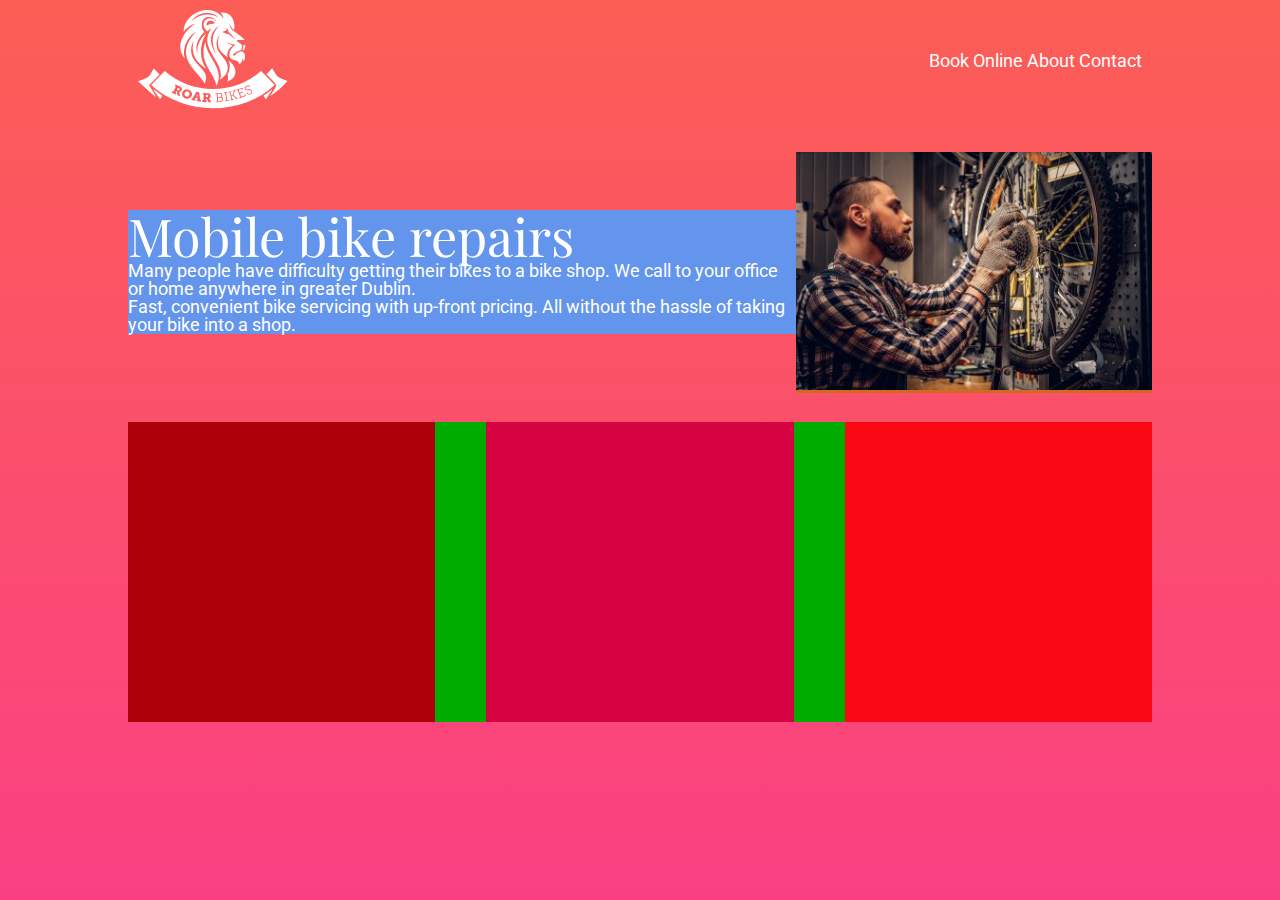
==== index.html @ 0fbd0024 "Explore px em rem" ====
<!DOCTYPE html>

<html lang="en">

<head>

    <meta charset="UTF-8">
    <meta name="viewport" content="width=device-width, initial-scale=1.0">

    <title>Mobile bike repairs anywhere in greater Dublin, Ireland.</title>

    <meta name="description" content="Roar Bikes">

    <!-- This is Eric Meyers CSS Reset -->
    <link rel="stylesheet" href="/css/reset-em.css">

    <!-- This is my custom CSS for This Website -->
    <link rel="stylesheet" href="/css/styles.css">

    <!-- Fonts-->
    <link href="https://fonts.googleapis.com/css?family=Playfair+Display|Roboto:300&display=swap" rel="stylesheet">

</head>

<body>

    <div class="container">

        <header>
            <div class="logo">
                <img src="/images/logo-roar-bikes.png" alt="logo for bike repair shop roar bikes">
            </div>
            <nav>Book Online About Contact</nav>
        </header>

        <main>
            <div class="herobox1">
                <h1>Mobile bike repairs</h1>
                <p>Many people have difficulty getting their bikes to a bike shop. We call to your office or home anywhere in greater Dublin. </p>
                <p>Fast, convenient bike servicing with up-front pricing. All without the hassle of taking your bike into a shop.</p>
            </div>
            <div class="herobox2">
                <img src="/images/image-bike-repair-service.jpg" alt="person servicing bike in Dublin">
            </div>
        </main>

        <div class="cards">
            <div class="card1"></div>
            <div class="card2"></div>
            <div class="card3"></div>
        </div>

    </div>

</body>

</html>
---- css/styles.css ----
html {
    height: 100%;
}

body {
    background-image: linear-gradient(#FC5E55 ,#FA4083);
    /* background-image: linear-gradient(90DEG,red,yellow); */
    /* background-image: linear-gradient(to left,red,yellow,green); */
    font-family: 'Roboto', sans-serif;
    font-size: 1.125rem;
    color: white;
}

.container {
    width: 1024px;
    min-height: 300px;
    margin-left: auto;
    margin-right: auto;
}

header {
    display: flex;
    align-items: center;
    justify-content: space-between;
    padding: 10px;
}

main {
    min-height: 300px;
    display: flex;
    align-items: center;
}

.cards {
    background-color: rgb(1, 172, 1);
    min-height: 300px;
    display: flex;
    justify-content: space-between
}

.card1 {
    background-color: rgb(172, 1, 10);
    min-height: 300px;
    width: 30%;
}

.card2 {
    background-color: rgb(214, 3, 66);
    min-height: 300px;
    width: 30%;
}

.card3 {
    background-color: rgb(250, 8, 20);
    min-height: 300px;
    width: 30%;
}

.herobox1 {
    background-color: cornflowerblue;
    flex: 2;
}

.herobox2 {
    background-color: chocolate;
    flex: 1;
}

h1 {
    font-size: 3.25rem;
    font-family: 'Playfair Display', serif;
}

h2 {
    font-family: 'Playfair Display', serif;
}
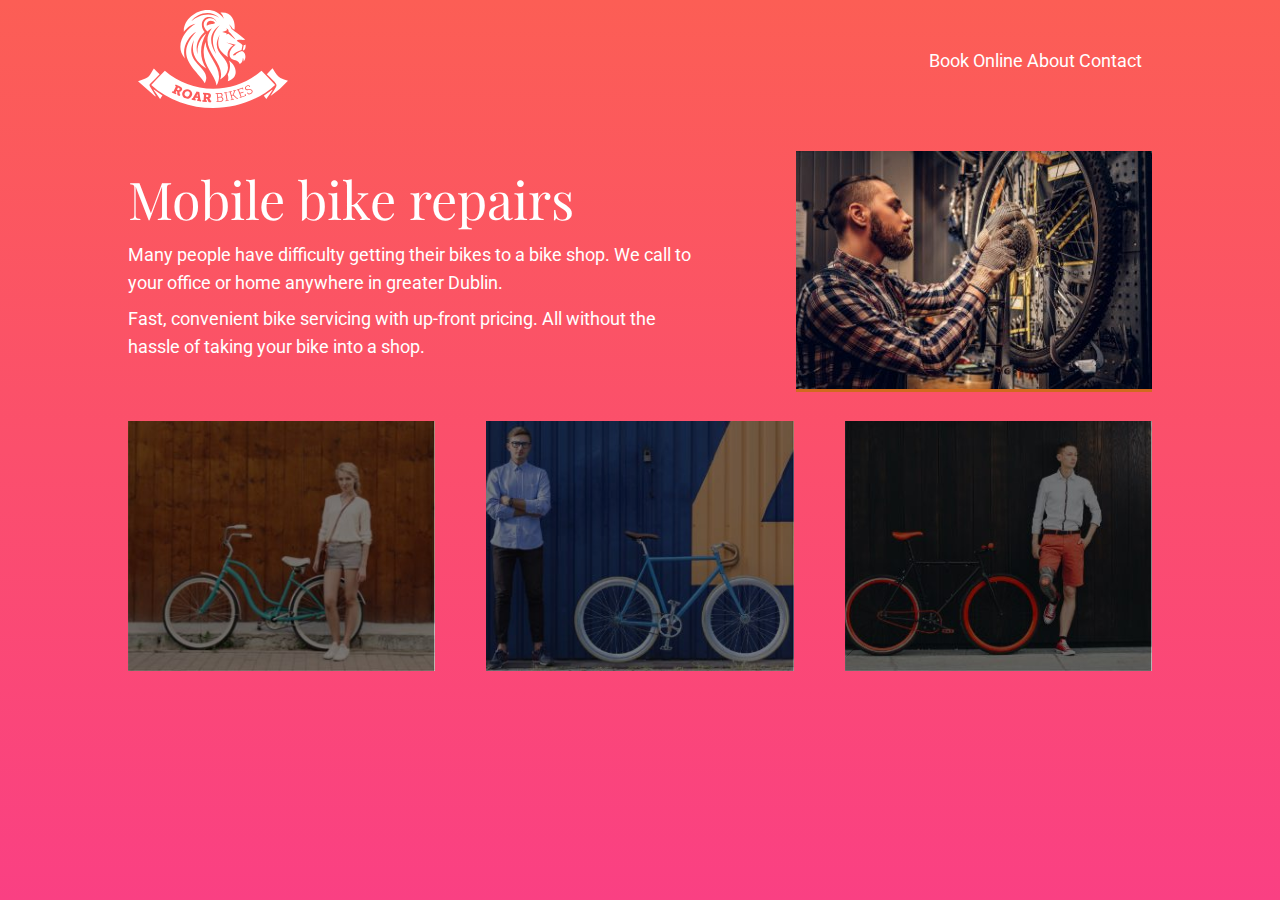
==== commit 7aedd7ae: "Add BAcground Imagess" ====
--- a/index.html
+++ b/index.html
@@ -28,7 +28,7 @@
 
         <header>
             <div class="logo">
-                <img src="/images/logo-roar-bikes.png" alt="logo for bike repair shop roar bikes">
+                <img src="/images/logo-roar-bikes.svg" alt="logo for bike repair shop roar bikes">
             </div>
             <nav>Book Online About Contact</nav>
         </header>
--- a/css/styles.css
+++ b/css/styles.css
@@ -32,33 +32,37 @@
 }
 
 .cards {
-    background-color: rgb(1, 172, 1);
-    min-height: 300px;
     display: flex;
     justify-content: space-between
 }
 
 .card1 {
-    background-color: rgb(172, 1, 10);
-    min-height: 300px;
+    background-image: url(/images/image-background-card1.jpg);
+    background-size: cover;
+    background-position: bottom;
+    min-height: 250px;
     width: 30%;
 }
 
 .card2 {
-    background-color: rgb(214, 3, 66);
-    min-height: 300px;
+    background-image: url(/images/image-background-card2.jpg);
+    background-size: cover;
+    background-position: bottom;
+    min-height: 250px;
     width: 30%;
 }
 
 .card3 {
-    background-color: rgb(250, 8, 20);
-    min-height: 300px;
+    background-image: url(/images/image-background-card3.jpg);
+    background-size: cover;
+    background-position: bottom;
+    min-height: 250px;
     width: 30%;
 }
 
 .herobox1 {
-    background-color: cornflowerblue;
     flex: 2;
+    padding-right: 100px;
 }
 
 .herobox2 {
@@ -69,8 +73,14 @@
 h1 {
     font-size: 3.25rem;
     font-family: 'Playfair Display', serif;
+    margin-bottom: 1rem;
 }
 
 h2 {
     font-family: 'Playfair Display', serif;
+}
+
+p {
+    line-height: 1.75rem;
+    margin-bottom: 0.5rem;
 }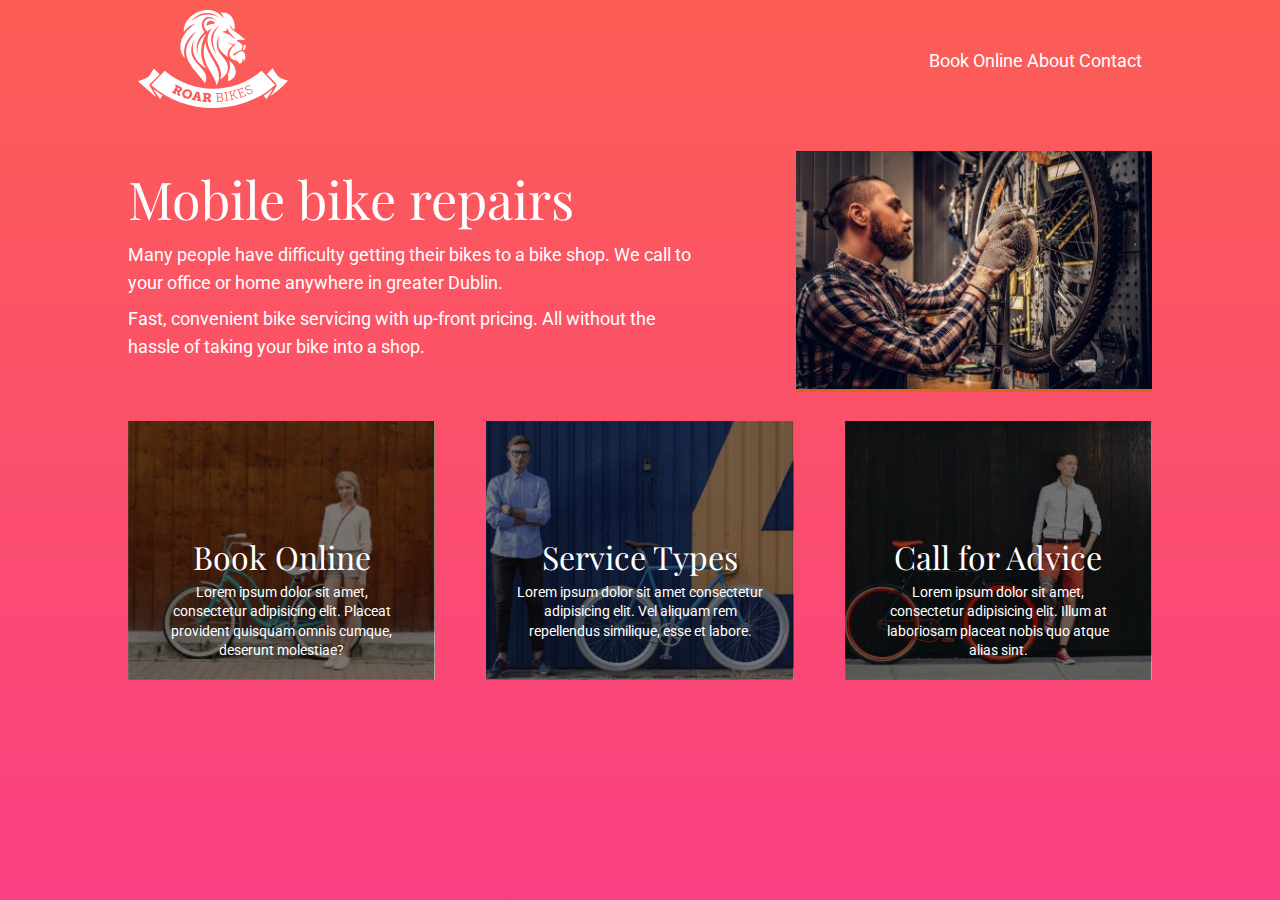
==== commit 1c239cd1: "Complete Card Content" ====
--- a/index.html
+++ b/index.html
@@ -19,6 +19,7 @@
 
     <!-- Fonts-->
     <link href="https://fonts.googleapis.com/css?family=Playfair+Display|Roboto:300&display=swap" rel="stylesheet">
+    <link rel="stylesheet" href="https://use.fontawesome.com/releases/v5.8.2/css/all.css" integrity="sha384-oS3vJWv+0UjzBfQzYUhtDYW+Pj2yciDJxpsK1OYPAYjqT085Qq/1cq5FLXAZQ7Ay" crossorigin="anonymous">
 
 </head>
 
@@ -45,9 +46,21 @@
         </main>
 
         <div class="cards">
-            <div class="card1"></div>
-            <div class="card2"></div>
-            <div class="card3"></div>
+            <div class="card1">
+                <i class="fas fa-bicycle"></i>
+                <h2>Book Online</h2>
+                <p>Lorem ipsum dolor sit amet, consectetur adipisicing elit. Placeat provident quisquam omnis cumque, deserunt molestiae?</p>
+            </div>
+            <div class="card2">
+                <i class="fas fa-cog"></i>
+                <h2>Service Types</h2>
+                <p>Lorem ipsum dolor sit amet consectetur adipisicing elit. Vel aliquam rem repellendus similique, esse et labore.</p>
+            </div>
+            <div class="card3">
+                <i class="fas fa-phone"></i>
+                <h2>Call for Advice</h2>
+                <p>Lorem ipsum dolor sit amet, consectetur adipisicing elit. Illum at laboriosam placeat nobis quo atque alias sint.</p>
+            </div>
         </div>
 
     </div>
--- a/css/styles.css
+++ b/css/styles.css
@@ -33,7 +33,8 @@
 
 .cards {
     display: flex;
-    justify-content: space-between
+    justify-content: space-between;
+    text-align: center;
 }
 
 .card1 {
@@ -77,10 +78,23 @@
 }
 
 h2 {
+    font-size: 2rem;
     font-family: 'Playfair Display', serif;
+    margin-top: 20px;
 }
 
 p {
     line-height: 1.75rem;
     margin-bottom: 0.5rem;
+}
+
+.cards p {
+    font-size: 0.85rem;
+    line-height: 1.2rem;
+    margin: 10px 30px 20px 30px;
+}
+
+.cards i {
+    font-size: 100px;
+    margin: 10px;
 }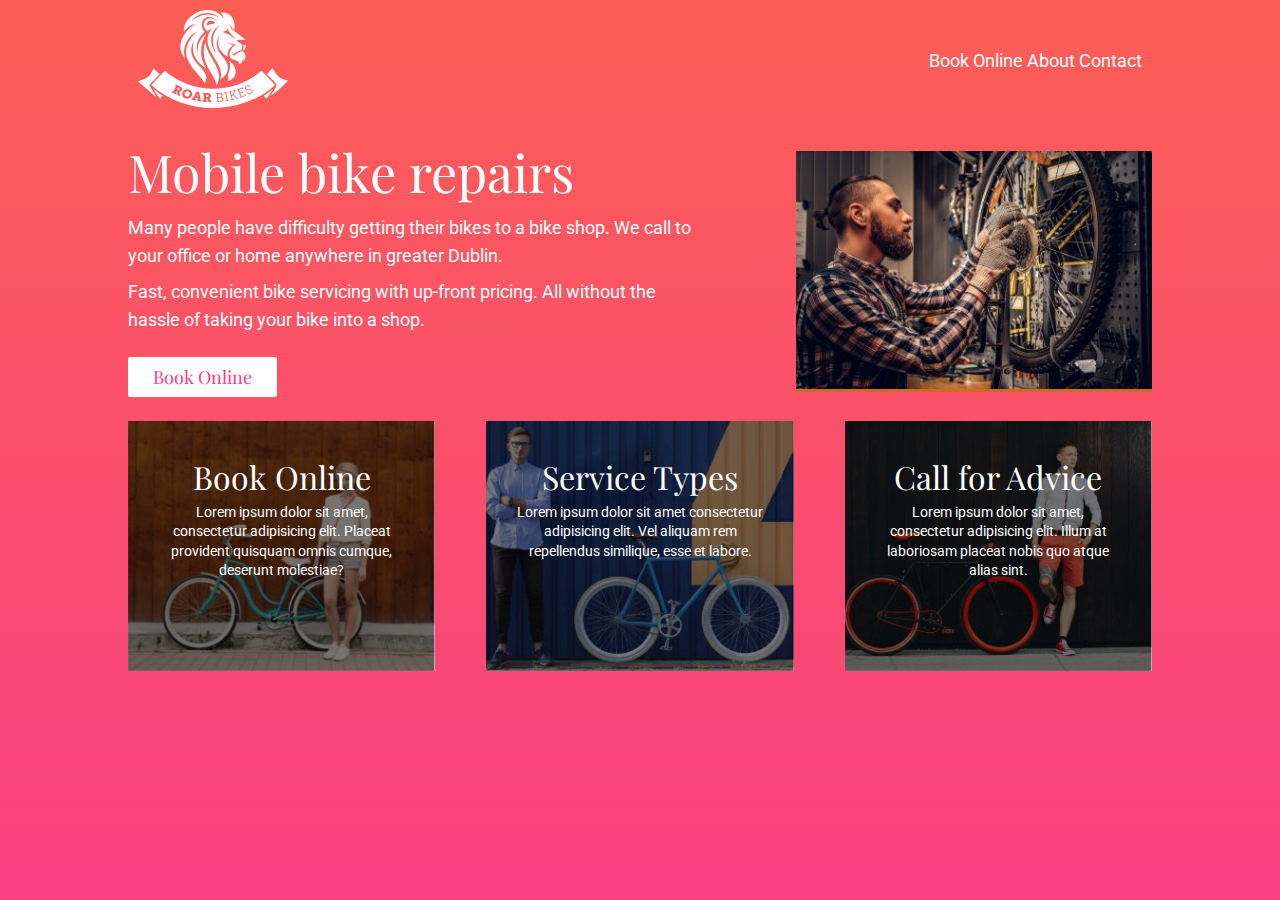
==== commit cc9fea1f: "Add Book Online Button" ====
--- a/index.html
+++ b/index.html
@@ -39,6 +39,7 @@
                 <h1>Mobile bike repairs</h1>
                 <p>Many people have difficulty getting their bikes to a bike shop. We call to your office or home anywhere in greater Dublin. </p>
                 <p>Fast, convenient bike servicing with up-front pricing. All without the hassle of taking your bike into a shop.</p>
+                <a href="#" class="myButton">Book Online</a>
             </div>
             <div class="herobox2">
                 <img src="/images/image-bike-repair-service.jpg" alt="person servicing bike in Dublin">
@@ -47,19 +48,25 @@
 
         <div class="cards">
             <div class="card1">
-                <i class="fas fa-bicycle"></i>
-                <h2>Book Online</h2>
-                <p>Lorem ipsum dolor sit amet, consectetur adipisicing elit. Placeat provident quisquam omnis cumque, deserunt molestiae?</p>
+                <a href="#">
+                    <i class="fas fa-bicycle"></i>
+                    <h2>Book Online</h2>
+                    <p>Lorem ipsum dolor sit amet, consectetur adipisicing elit. Placeat provident quisquam omnis cumque, deserunt molestiae?</p>
+                </a>
             </div>
             <div class="card2">
-                <i class="fas fa-cog"></i>
-                <h2>Service Types</h2>
-                <p>Lorem ipsum dolor sit amet consectetur adipisicing elit. Vel aliquam rem repellendus similique, esse et labore.</p>
+                <a href="#">
+                    <i class="fas fa-cog"></i>
+                    <h2>Service Types</h2>
+                    <p>Lorem ipsum dolor sit amet consectetur adipisicing elit. Vel aliquam rem repellendus similique, esse et labore.</p>
+                </a>
             </div>
             <div class="card3">
-                <i class="fas fa-phone"></i>
-                <h2>Call for Advice</h2>
-                <p>Lorem ipsum dolor sit amet, consectetur adipisicing elit. Illum at laboriosam placeat nobis quo atque alias sint.</p>
+                <a href="#">
+                    <i class="fas fa-phone"></i>
+                    <h2>Call for Advice</h2>
+                    <p>Lorem ipsum dolor sit amet, consectetur adipisicing elit. Illum at laboriosam placeat nobis quo atque alias sint.</p>
+                </a>
             </div>
         </div>
 
--- a/css/styles.css
+++ b/css/styles.css
@@ -61,6 +61,11 @@
     width: 30%;
 }
 
+.card1, .card2, .card3 {
+    padding: 30px 30px 20px 30px;
+    box-sizing: border-box;
+}
+
 .herobox1 {
     flex: 2;
     padding-right: 100px;
@@ -80,7 +85,7 @@
 h2 {
     font-size: 2rem;
     font-family: 'Playfair Display', serif;
-    margin-top: 20px;
+    margin-top: 10px;
 }
 
 p {
@@ -91,10 +96,25 @@
 .cards p {
     font-size: 0.85rem;
     line-height: 1.2rem;
-    margin: 10px 30px 20px 30px;
+    margin-top: 10px;
 }
 
 .cards i {
     font-size: 100px;
-    margin: 10px;
+}
+
+.cards a {
+    color: white;
+    text-decoration: none;
+}
+
+.myButton {
+    text-decoration: none;
+    background-color: white;
+    color: #FA4083;
+    font-family: 'Playfair Display', serif;
+    padding: 11px 25px;
+    display: inline-block;
+    margin-top: 15px;
+    border-radius: 2px;
 }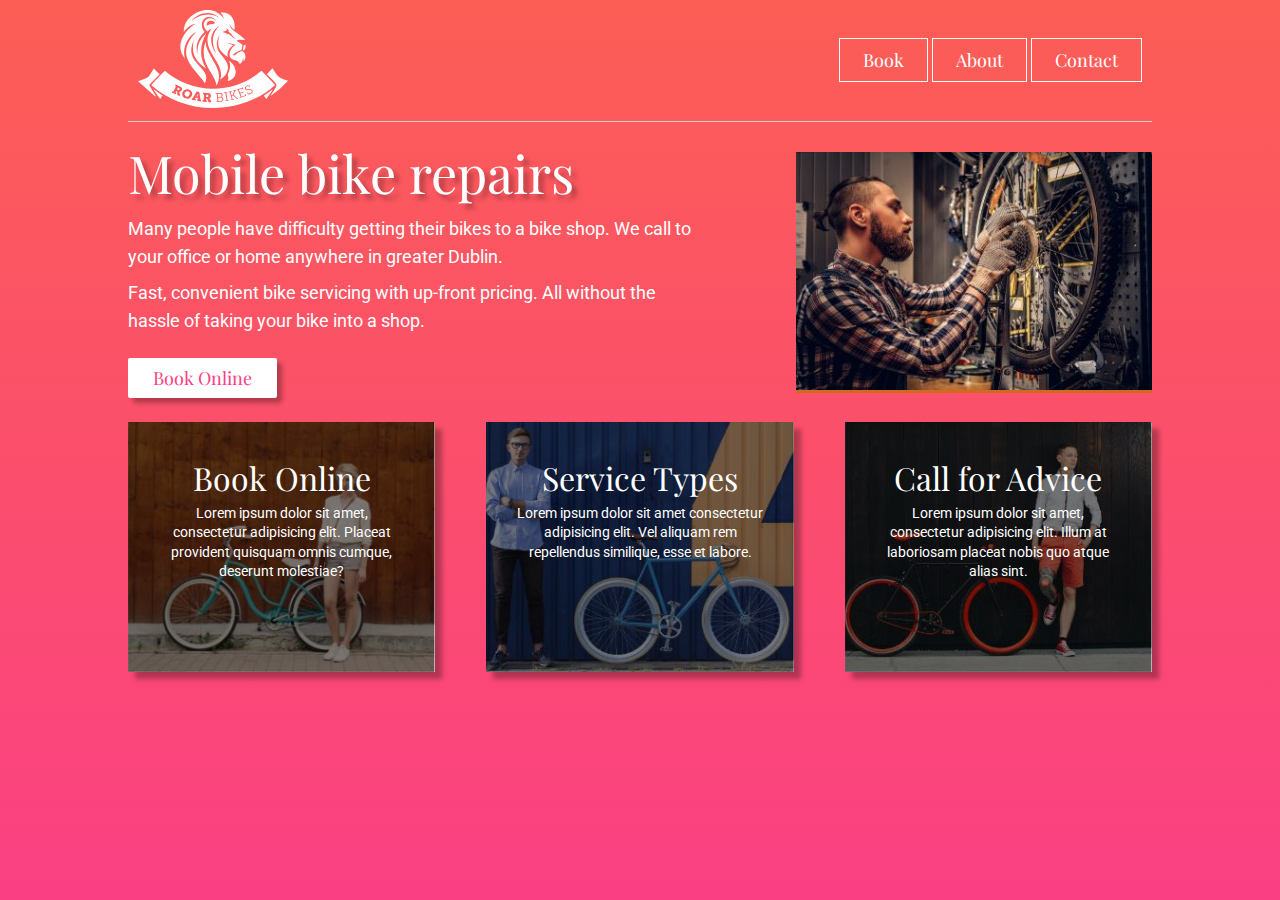
==== commit 20e90330: "Complete Header Styling" ====
--- a/index.html
+++ b/index.html
@@ -31,7 +31,11 @@
             <div class="logo">
                 <img src="/images/logo-roar-bikes.svg" alt="logo for bike repair shop roar bikes">
             </div>
-            <nav>Book Online About Contact</nav>
+            <nav>
+                <a href="#" class="myNavButton">Book</a>
+                <a href="#" class="myNavButton">About</a>
+                <a href="#" class="myNavButton">Contact</a>
+            </nav>
         </header>
 
         <main>
--- a/css/styles.css
+++ b/css/styles.css
@@ -23,6 +23,7 @@
     align-items: center;
     justify-content: space-between;
     padding: 10px;
+    border-bottom: 1px solid lightgray;
 }
 
 main {
@@ -43,6 +44,7 @@
     background-position: bottom;
     min-height: 250px;
     width: 30%;
+    box-shadow: 7px 7px 5px rgba(0, 0, 0, 0.295)
 }
 
 .card2 {
@@ -51,6 +53,7 @@
     background-position: bottom;
     min-height: 250px;
     width: 30%;
+    box-shadow: 7px 7px 5px rgba(0, 0, 0, 0.295)
 }
 
 .card3 {
@@ -59,6 +62,7 @@
     background-position: bottom;
     min-height: 250px;
     width: 30%;
+    box-shadow: 7px 7px 5px rgba(0, 0, 0, 0.295)
 }
 
 .card1, .card2, .card3 {
@@ -80,6 +84,7 @@
     font-size: 3.25rem;
     font-family: 'Playfair Display', serif;
     margin-bottom: 1rem;
+    text-shadow: 5px 5px 5px rgba(0, 0, 0, 0.295)
 }
 
 h2 {
@@ -117,4 +122,14 @@
     display: inline-block;
     margin-top: 15px;
     border-radius: 2px;
-}+    box-shadow: 5px 5px 5px rgba(0, 0, 0, 0.295)
+}
+
+.myNavButton {
+    text-decoration: none;
+    color: white;
+    font-family: 'Playfair Display', serif;
+    padding: 9px 23px;
+    margin-top: 15px;
+    border: 1px solid white;
+}
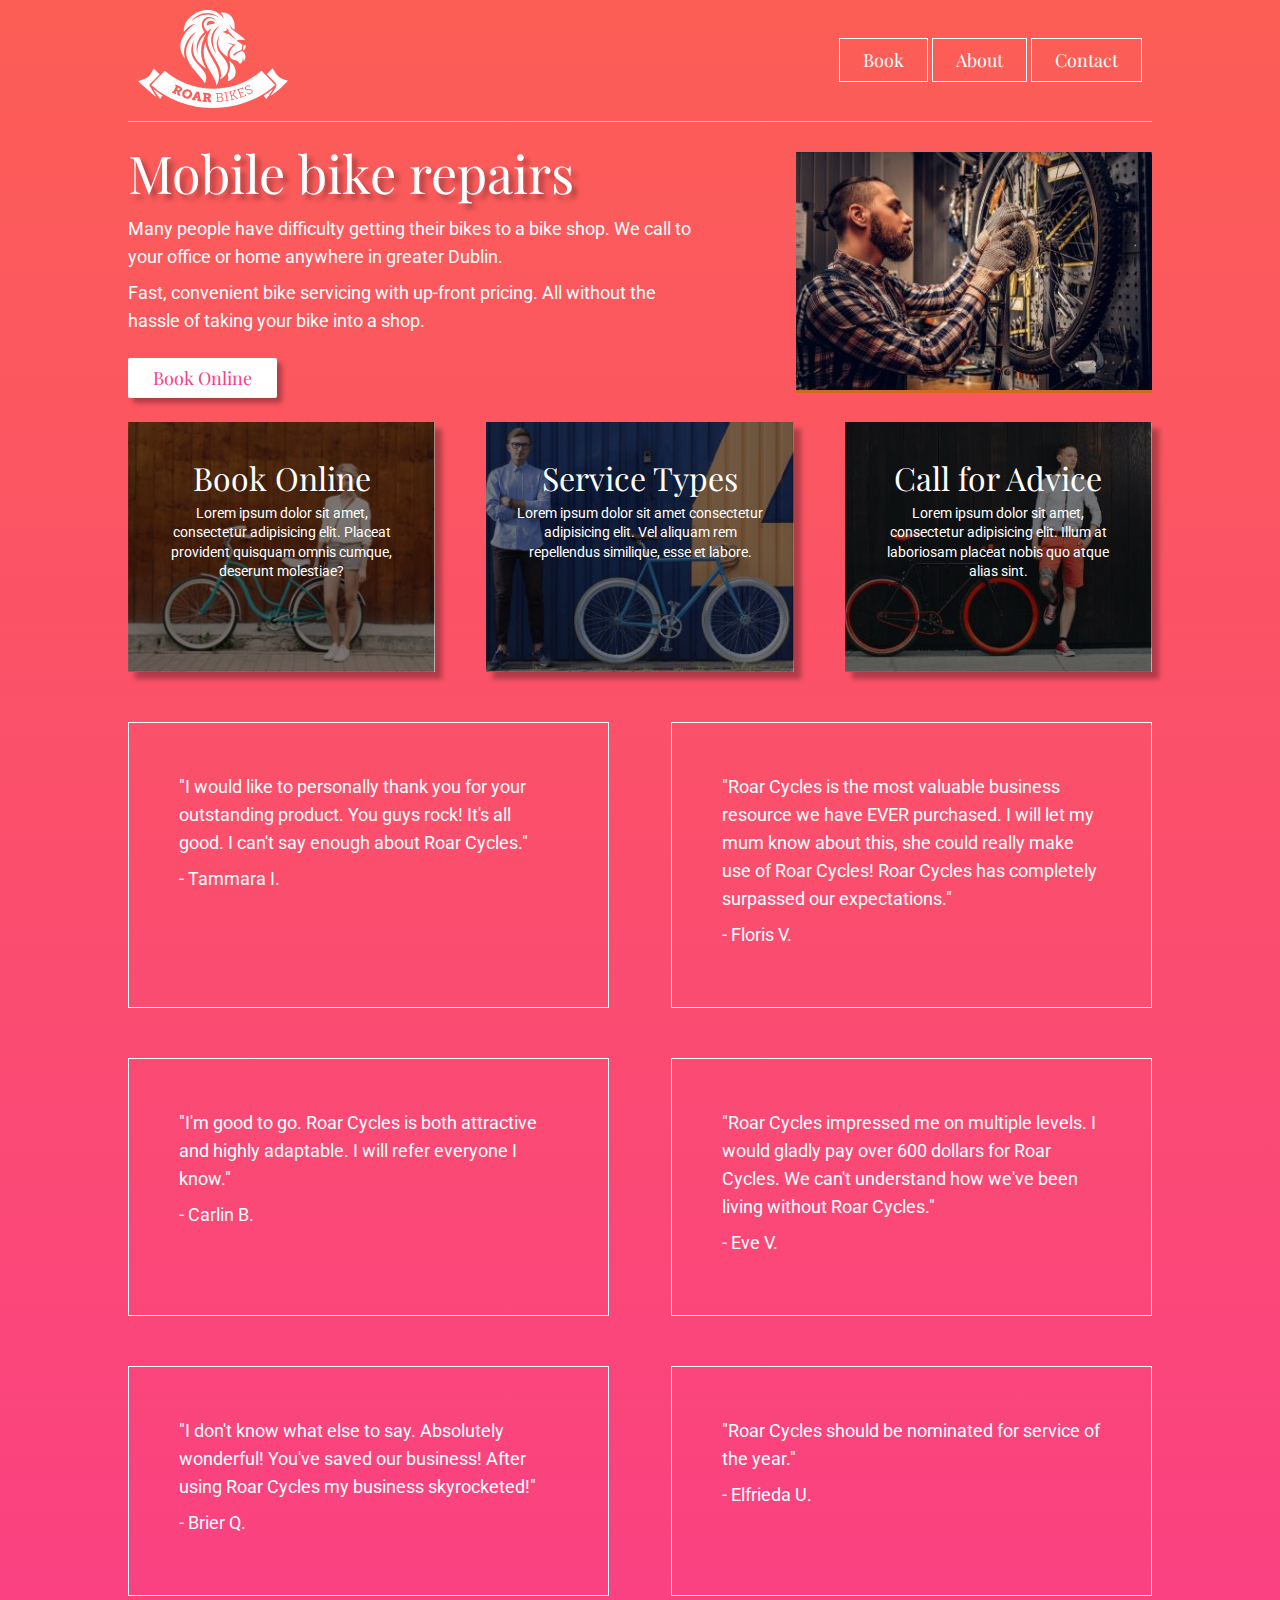
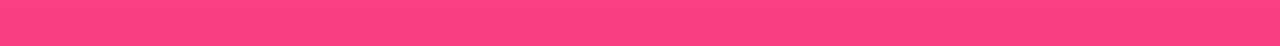
==== commit 31e10005: "Add Testimonials" ====
--- a/index.html
+++ b/index.html
@@ -74,6 +74,52 @@
             </div>
         </div>
 
+        <div class="testimonials">
+
+            <div class="tbox">
+                <p>
+                    "I would like to personally thank you for your outstanding product. You guys rock! It's all good. I can't say enough about Roar Cycles."
+                </p>
+                <p>- Tammara I.</p>
+            </div>
+            
+            <div class="tbox">
+                <p>
+                    "Roar Cycles is the most valuable business resource we have EVER purchased. I will let my mum know about this, she could really make use of Roar Cycles! Roar Cycles has completely surpassed our expectations."
+                </p>
+                <p>- Floris V.</p>
+            </div>
+            
+            <div class="tbox">
+                <p>
+                    "I'm good to go. Roar Cycles is both attractive and highly adaptable. I will refer everyone I know."
+                </p>
+                <p>- Carlin B.</p>
+            </div>
+            
+            <div class="tbox">
+                <p>
+                    "Roar Cycles impressed me on multiple levels. I would gladly pay over 600 dollars for Roar Cycles. We can't understand how we've been living without Roar Cycles."
+                </p>
+                <p>- Eve V.</p>
+            </div>
+
+            <div class="tbox">
+                <p>
+                    "I don't know what else to say. Absolutely wonderful! You've saved our business! After using Roar Cycles my business skyrocketed!"
+                </p>
+                <p>- Brier Q.</p>
+            </div>
+            
+            <div class="tbox">
+                <p>
+                    "Roar Cycles should be nominated for service of the year."
+                </p>
+                <p>- Elfrieda U.</p>
+            </div>
+            
+        </div>
+
     </div>
 
 </body>
--- a/css/styles.css
+++ b/css/styles.css
@@ -1,6 +1,6 @@
-html {
+/* html {
     height: 100%;
-}
+} */
 
 body {
     background-image: linear-gradient(#FC5E55 ,#FA4083);
@@ -133,3 +133,17 @@
     margin-top: 15px;
     border: 1px solid white;
 }
+
+.testimonials {
+    display: flex;
+    flex-wrap: wrap;
+    justify-content: space-between;
+    margin-bottom: 50px;
+}
+.tbox {
+    width: 47%;
+    padding: 50px;
+    border: 1px solid white;
+    box-sizing: border-box;
+    margin-top: 50px;
+}
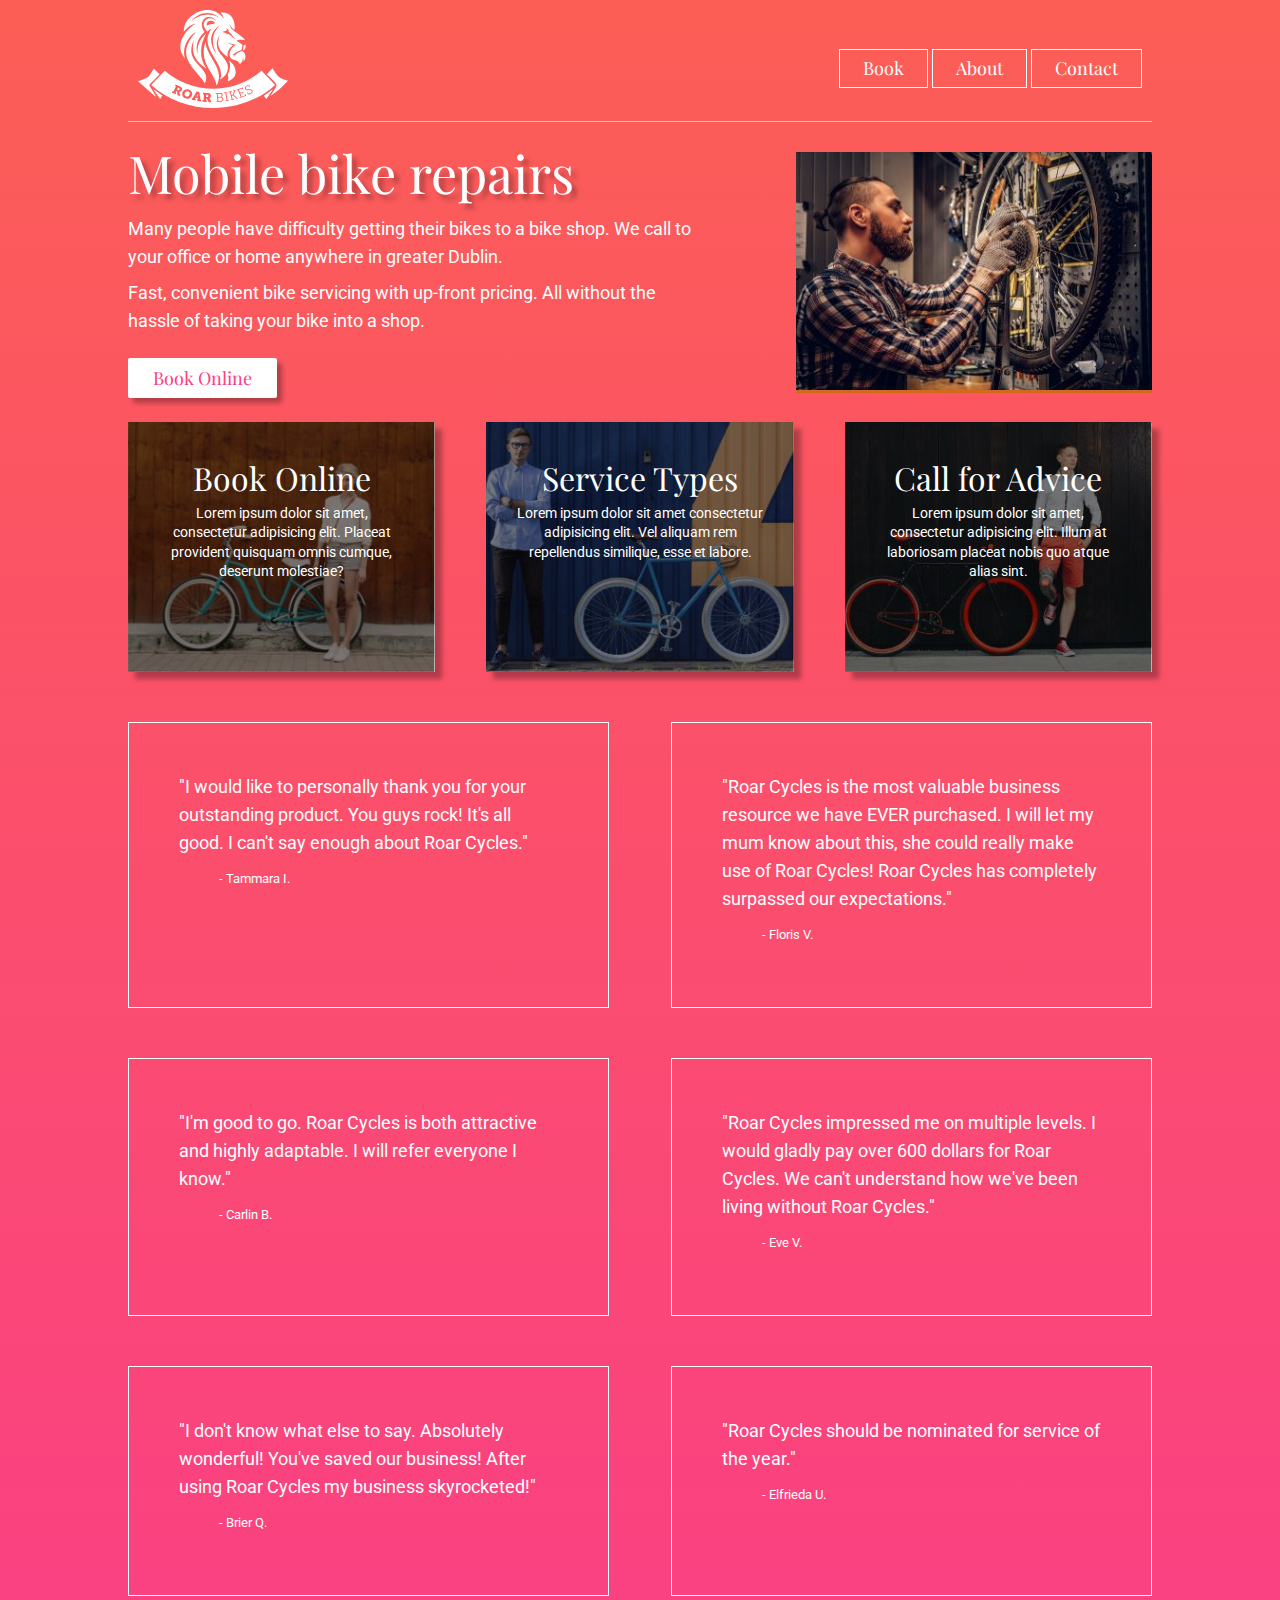
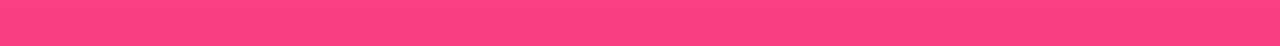
==== commit 5ff84705: "CSS Dropdown Menu" ====
--- a/index.html
+++ b/index.html
@@ -32,9 +32,21 @@
                 <img src="/images/logo-roar-bikes.svg" alt="logo for bike repair shop roar bikes">
             </div>
             <nav>
-                <a href="#" class="myNavButton">Book</a>
-                <a href="#" class="myNavButton">About</a>
-                <a href="#" class="myNavButton">Contact</a>
+                <div class="myNavButton">
+                    <a href="#">Book</a>
+
+                    <div class="dropdown">
+                        <div class="myNavButton myNavA"><a href="#">Onsite Service</a></div>
+                        <div class="myNavButton myNavA"><a href="#">Parts &amp; Delivery</a></div>
+                        <div class="myNavButton myNavA"><a href="#">Request Callback</a></div>
+                    </div>
+
+                </div>
+
+                <div class="myNavButton"><a href="#" class="myNavA">About</a></div>
+
+                <div class="myNavButton"><a href="#" class="myNavA">Contact</a></div>
+                
             </nav>
         </header>
 
--- a/css/styles.css
+++ b/css/styles.css
@@ -125,14 +125,31 @@
     box-shadow: 5px 5px 5px rgba(0, 0, 0, 0.295)
 }
 
+.myButton:hover {
+    color: white;
+    background-color: rgb(3, 156, 105);
+    transition-duration: 1.5s;
+}
+
 .myNavButton {
-    text-decoration: none;
-    color: white;
-    font-family: 'Playfair Display', serif;
     padding: 9px 23px;
     margin-top: 15px;
     border: 1px solid white;
-}
+    display: inline-block;
+    position: relative;
+}
+
+.myNavButton a {
+    text-decoration: none;
+    color: white;
+    font-family: 'Playfair Display', serif;
+}
+
+/*.myNavButton a:hover {
+    color: #FA4083;
+    background-color: white;
+    transition-duration: 1.5s;
+} */
 
 .testimonials {
     display: flex;
@@ -147,3 +164,42 @@
     box-sizing: border-box;
     margin-top: 50px;
 }
+
+/* .tbox :last-child {
+    font-size: 0.8rem;
+} */
+
+.tbox p:last-of-type {
+    font-size: 0.8rem;
+    padding-left: 40px;
+}
+
+.dropdown {
+    display: none;
+    z-index: 1;
+    text-align: center;
+    position: absolute;
+}
+
+.myNavButton:hover .dropdown {
+    display: block;
+    background-color: white;
+}
+
+.dropdown .myNavButton {
+    color: #FA4083;
+    border-top: 1px solid #FA4083;
+    border-right: 1px solid #FA4083;
+    border-left: 1px solid #FA4083;
+    margin: 0px 2px;
+}
+
+.dropdown .myNavButton a {
+    color: #FA4083;
+}
+
+.myNavA:hover {
+    color: white;
+    background-color: rgb(3, 156, 105);
+    transition-duration: 1.5s;    
+}